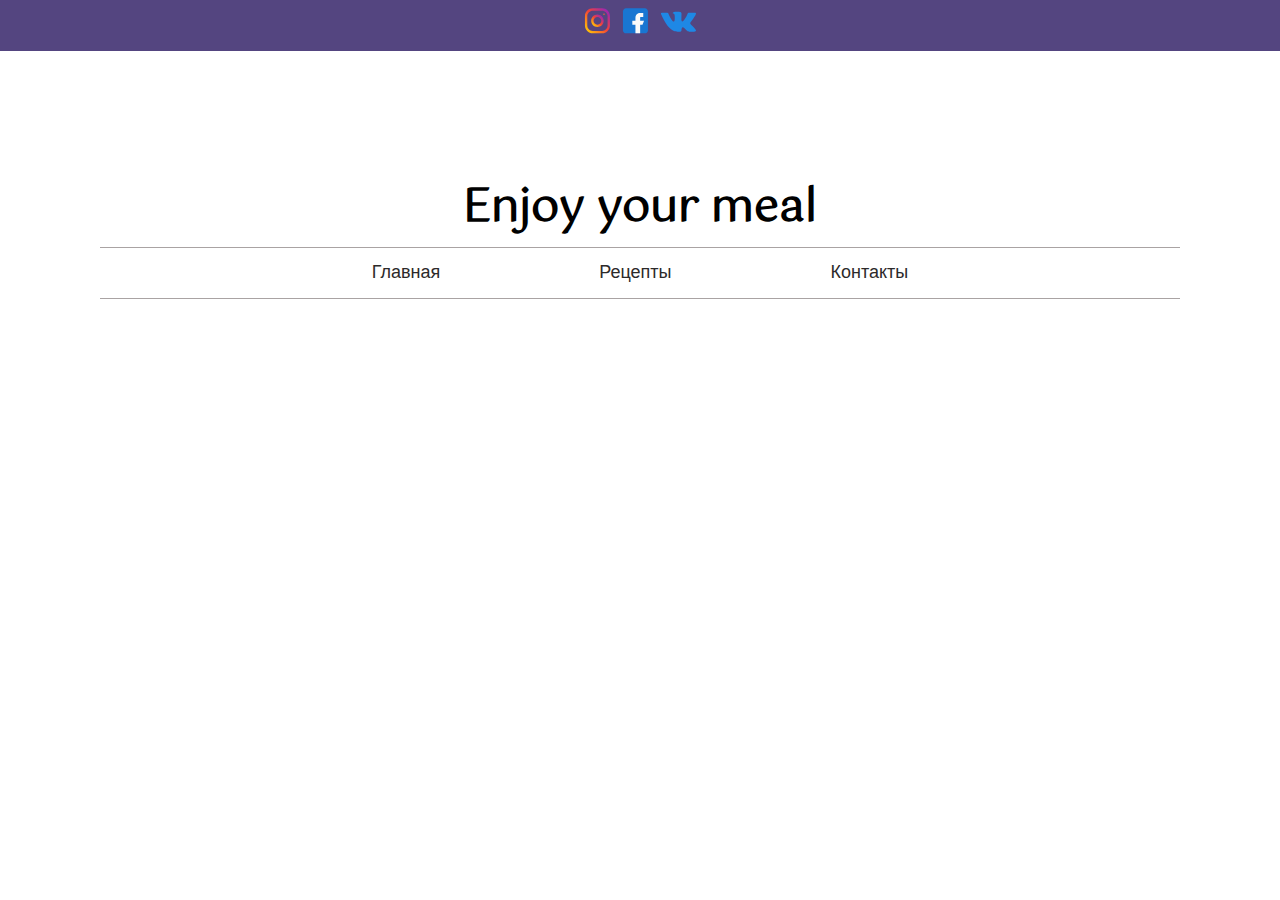
==== index.html @ 8bafda02 "создание header, top menu" ====
<!DOCTYPE html>
<html lang="ru">
<head>
	<meta charset="UTF-8">
	<title>Title</title>
	<link rel="stylesheet" href="css/style.css">
<!--	<link rel="stylesheet" href="css/normalize.css">-->
	<link href="https://fonts.googleapis.com/css?family=Gotu&display=swap" rel="stylesheet">
	<link crossorigin="anonymous" href="https://use.fontawesome.com/releases/v5.8.2/css/all.css" integrity="sha384-oS3vJWv+0UjzBfQzYUhtDYW+Pj2yciDJxpsK1OYPAYjqT085Qq/1cq5FLXAZQ7Ay" rel="stylesheet">
</head>
<body>
<div class="container container-header">
	<header class="header">
		<div class="icons_font">
				<a href="#" class="social-link"><img src="img/insta.svg" alt=""></a>
				<a href="#" class="social-link"><img src="img/fb.svg" alt=""></a>
				<a href="#" class="social-link"><img src="img/vk.svg" alt=""></a>
			</div>
	</header>
	<h1 class="container">
		<section class="promo">
			<h1 class="promo-title">Enjoy your meal</h1>
			<nav class="main-navbar"></nav>
			  <div class="menu">
					<p class="promo-menu">Главная</p>
					<p class="promo-menu">Рецепты</p>
					<p class="promo-menu">Контакты</p>
			  </div>
			<nav class="main-nav"></nav>
		</section>
	</h1>
</div>

</body>
</html>
---- css/style.css ----
*{
  box-sizing: border-box;

}
body{
  margin: auto;
  font-family: 'Gotu', sans-serif;
}

.container {
  margin: 0;
}


.header{
  background: #544580;
  padding-top: 8px;
  padding-bottom: 8px;
}

.icons_font{
  display: flex;
  align-items: center;
  justify-content: center;
}
.social-link:not(:last-child) {
  margin-right: 12px;
}

.promo{
  background-image: url("../img/image.svg");
  background-repeat: no-repeat;
  background-size: auto;
  width: auto;
  margin: 0;
  height: 316px;

}
.promo-title{
  margin: 0;
  display: flex;
  justify-content: center;
  padding-top: 120px;
  font-size: 45px;


}

.menu {
  display: flex;
  justify-content: center;
}
.promo-menu {
  font-size: 18px;
  display: inline-block;
  color: #2C2A2A;
  text-decoration: none;
  font-style: normal;
  font-weight: normal;
  margin: 9px;


}

.promo-menu:not(:last-child) {
  margin-right: 150px;
}
.main-navbar {
  padding: 1px 100px;

}
.main-navbar:after{
  content: '';
  display: block;
  height: 1px;
  background: #A9A3A3;
}

.main-nav {
  padding: 1px 100px;
}

.main-nav:after{
  content: '';
  display: block;
  height: 1px;
  background: #A9A3A3;
}
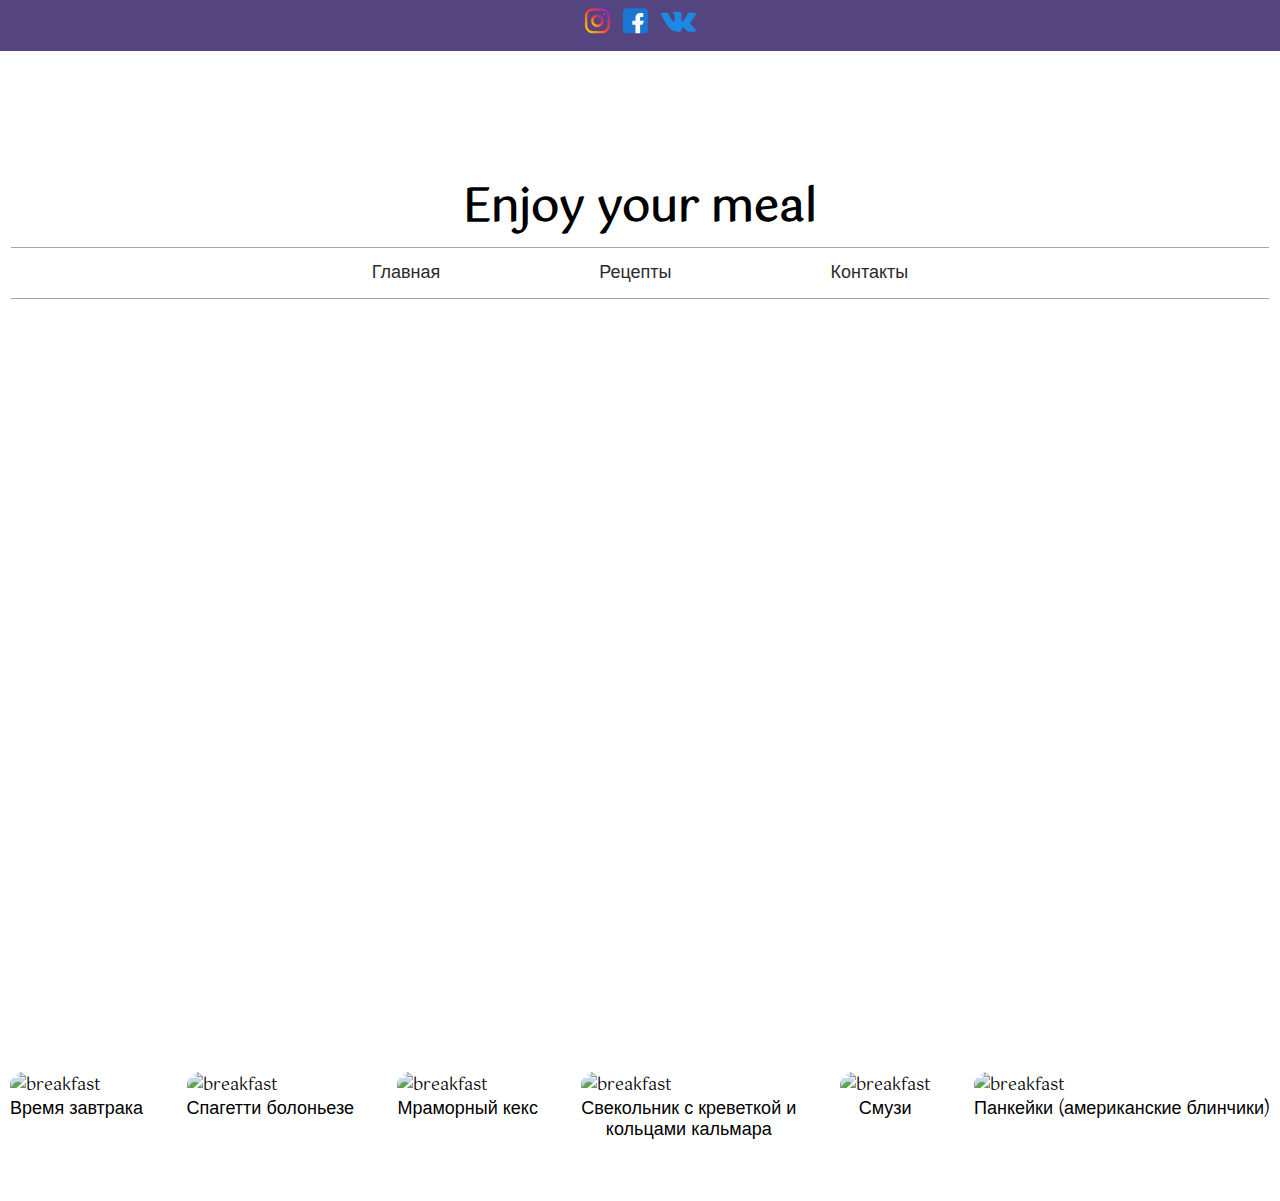
==== commit 03d07fa8: "заглавный блог с img, иллюстрированная карточка с рецептами" ====
--- a/index.html
+++ b/index.html
@@ -9,16 +9,17 @@
 	<link crossorigin="anonymous" href="https://use.fontawesome.com/releases/v5.8.2/css/all.css" integrity="sha384-oS3vJWv+0UjzBfQzYUhtDYW+Pj2yciDJxpsK1OYPAYjqT085Qq/1cq5FLXAZQ7Ay" rel="stylesheet">
 </head>
 <body>
-<div class="container container-header">
 	<header class="header">
+		<div class="container container-header">
 		<div class="icons_font">
 				<a href="#" class="social-link"><img src="img/insta.svg" alt=""></a>
 				<a href="#" class="social-link"><img src="img/fb.svg" alt=""></a>
 				<a href="#" class="social-link"><img src="img/vk.svg" alt=""></a>
 			</div>
+		</div>
 	</header>
-	<h1 class="container">
 		<section class="promo">
+			<div class="container">
 			<h1 class="promo-title">Enjoy your meal</h1>
 			<nav class="main-navbar"></nav>
 			  <div class="menu">
@@ -27,9 +28,54 @@
 					<p class="promo-menu">Контакты</p>
 			  </div>
 			<nav class="main-nav"></nav>
-		</section>
-	</h1>
-</div>
+		</div>
+</section>
+<section class="container">
+	<div class="section-heading">
+	   <h2 class="text-menu">Вкусные и полезные завтраки</h2>
+	</div>
+</section>
+<section class="container">
+	<div class="recipes">
+		<div class="recipes-menu">
+			<img src="img/menu/zavtrak.png" alt="breakfast" class="breakfast">
+			<div class="recipes-title">
+				<h3 class="recipes-text">Время завтрака</h3>
+			</div>
+		</div>
+		<div class="recipes-menu">
+			<img src="img/menu/spaghetti.jpg" alt="breakfast" class="breakfast">
+			<div class="recipes-title">
+				<h3 class="recipes-text">Спагетти болоньезе</h3>
+			</div>
+		</div>
+		<div class="recipes-menu">
+			<img src="img/menu/cake.jpg" alt="breakfast" class="breakfast">
+			<div class="recipes-title">
+				<h3 class="recipes-text">Мраморный кекс</h3>
+			</div>
+		</div>
+		<div class="recipes-menu">
+			<img src="img/menu/borsch.jpg" alt="breakfast" class="breakfast">
+			<div class="recipes-title">
+				<h3 class="recipes-text">Свекольник с креветкой и<br> кольцами кальмара</h3>
+			</div>
+		</div>
+		<div class="recipes-menu">
+			<img src="img/menu/smoothies.jpg" alt="breakfast" class="breakfast">
+			<div class="recipes-title">
+				<h3 class="recipes-text">Смузи</h3>
+			</div>
+		</div>
+		<div class="recipes-menu">
+			<img src="img/menu/pancakes.jpg" alt="breakfast" class="breakfast">
+			<div class="recipes-title">
+				<h3 class="recipes-text">Панкейки (американские блинчики)</h3>
+		</div>
+		</div>
+	</div>
+
+</section>
 
 </body>
 </html>--- a/css/style.css
+++ b/css/style.css
@@ -3,12 +3,15 @@
 
 }
 body{
-  margin: auto;
+  margin: 0;
+  padding: 0;
   font-family: 'Gotu', sans-serif;
 }
 
 .container {
-  margin: 0;
+  width: 1260px;
+  margin: auto;
+  position: relative;
 }
 
 
@@ -66,10 +69,10 @@
   margin-right: 150px;
 }
 .main-navbar {
-  padding: 1px 100px;
+  padding: 1px ;
 
 }
-.main-navbar:after{
+.main-navbar:after {
   content: '';
   display: block;
   height: 1px;
@@ -77,7 +80,7 @@
 }
 
 .main-nav {
-  padding: 1px 100px;
+  padding: 1px;
 }
 
 .main-nav:after{
@@ -87,5 +90,48 @@
   background: #A9A3A3;
 }
 
+.section-heading {
+  background-image: url("../img/image-menu.svg");
+  height: 625px ;
+  margin-bottom: 80px;
 
+}
 
+.text-menu {
+  margin: 0;
+  display: flex;
+  align-items: center;
+  justify-content: center;
+  flex-direction: column-reverse;
+  padding-top: 40%;
+  font-weight: normal;
+  font-size: 48px;
+  line-height: 56px;
+
+  color: #FFFFFF;
+
+}
+.breakfast {
+  border-radius: 21px;
+}
+
+.recipes{
+  display: flex;
+  align-items: flex-start;
+  justify-content: space-between;
+  flex-wrap: wrap;
+
+}
+
+.recipes-title {
+  text-align: center;
+  padding-bottom: 60px;
+}
+
+.recipes-text {
+  font-weight: normal;
+  font-size: 18px;
+  line-height: 21px;
+  margin: 0;
+}
+
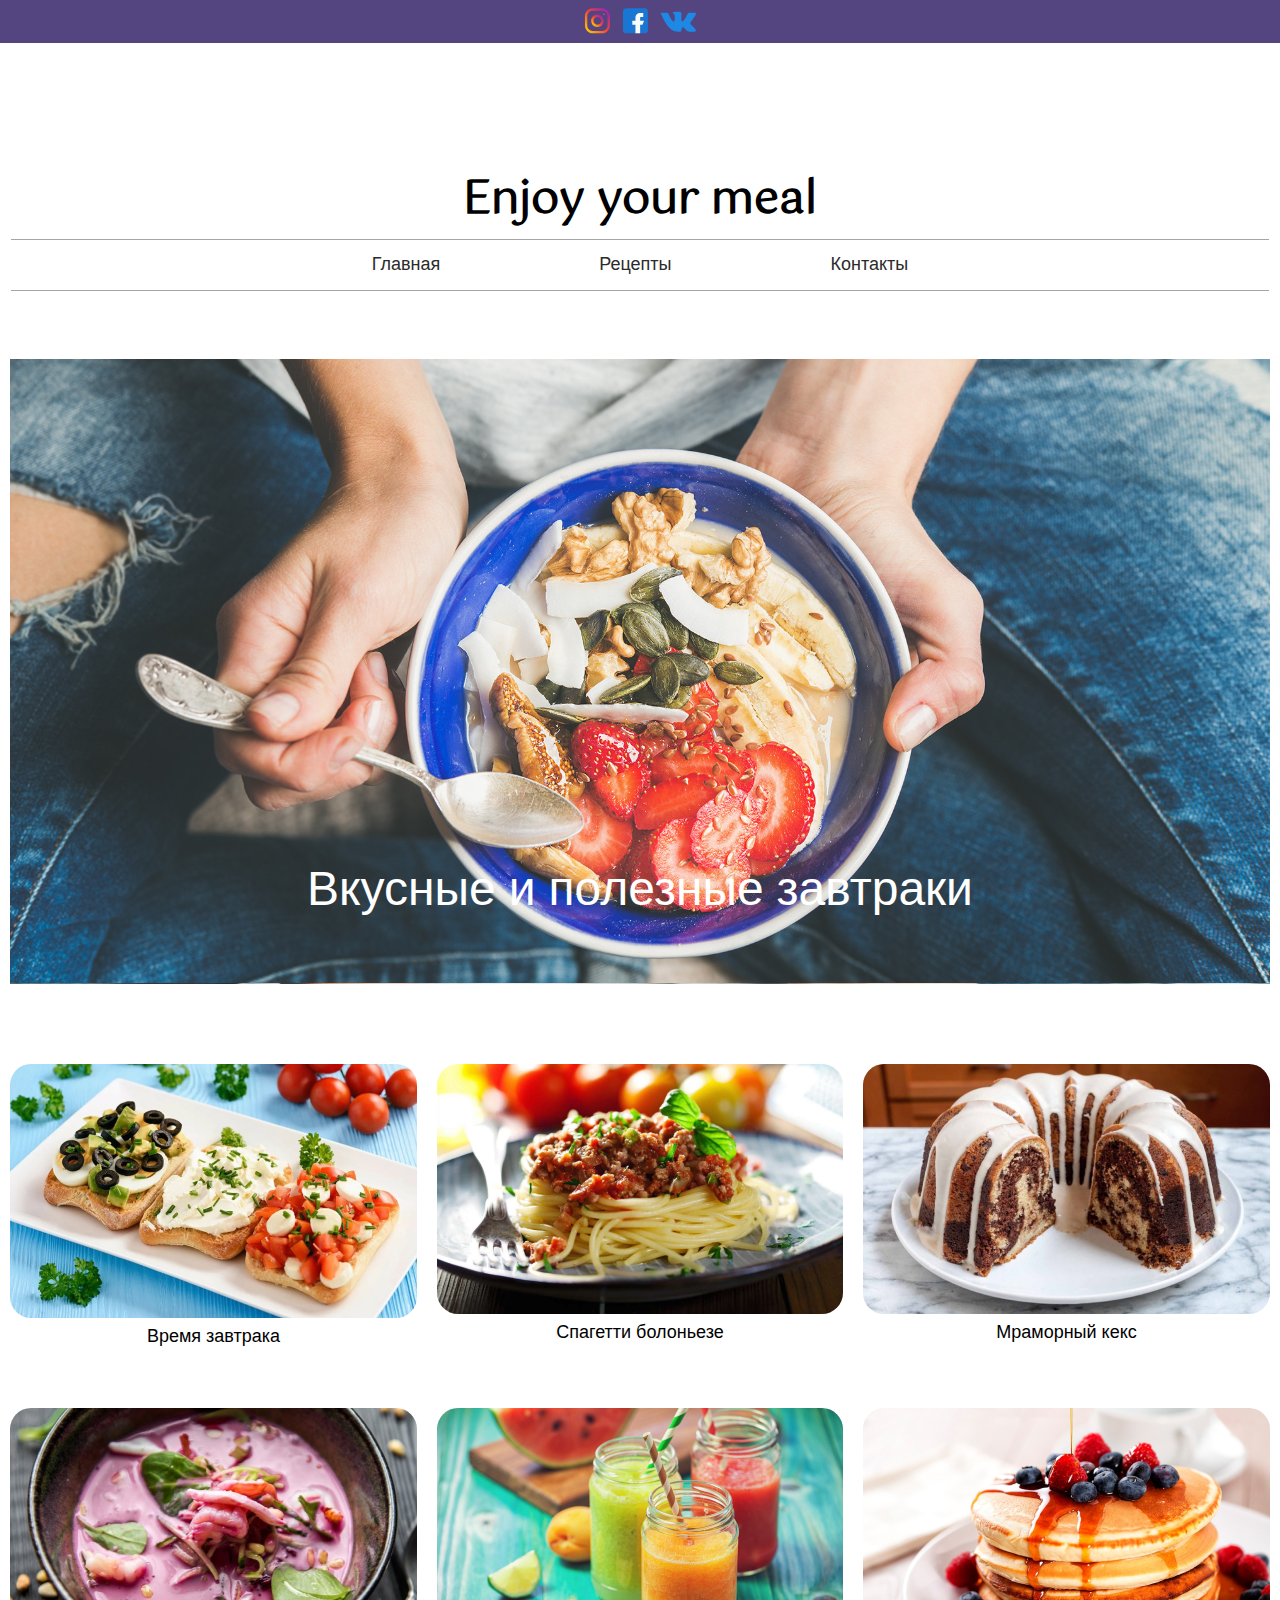
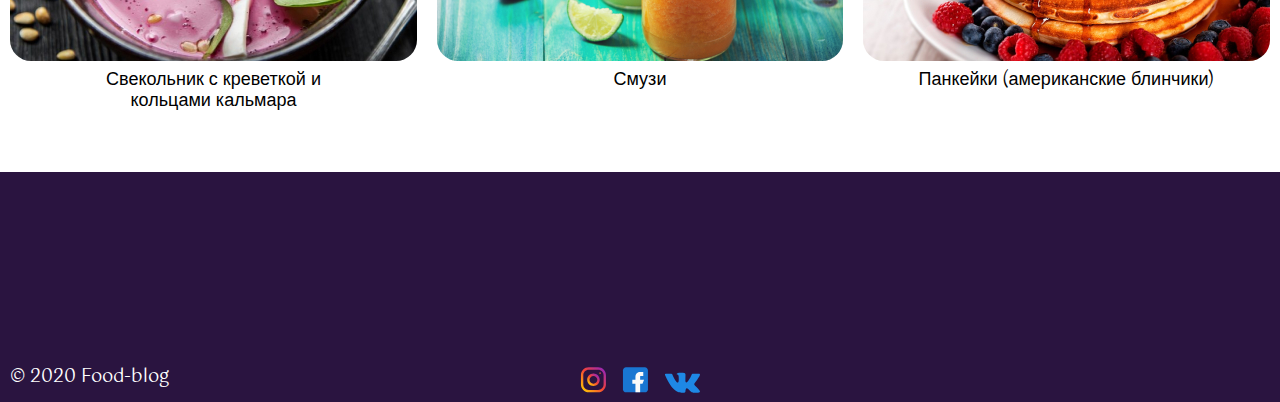
==== commit 4816cb76: "добавила footer" ====
--- a/index.html
+++ b/index.html
@@ -74,8 +74,22 @@
 		</div>
 		</div>
 	</div>
+</section>
+	<footer class="footer">
+		<div>
+			<div class="container">
+				<div class="footer-text">
+					<span class="food-blog">© 2020 Food-blog</span>
+					<div class="social">
+						<a href="#" class="social-link"><img src="img/insta.svg" alt=""></a>
+						<a href="#" class="social-link"><img src="img/fb.svg" alt=""></a>
+						<a href="#" class="social-link"><img src="img/vk.svg" alt=""></a>
+					</div>
+				</div>
+			</div>
+		</div>
 
-</section>
+	</footer>
 
 </body>
 </html>--- a/css/style.css
+++ b/css/style.css
@@ -18,7 +18,6 @@
 .header{
   background: #544580;
   padding-top: 8px;
-  padding-bottom: 8px;
 }
 
 .icons_font{
@@ -135,3 +134,27 @@
   margin: 0;
 }
 
+.footer {
+  background: #2A1440;
+  height: 230px;
+  display: flex;
+  align-items: flex-end;
+  justify-content: center;
+
+}
+
+.footer-text {
+  display: grid;
+  grid-template-columns: 1fr 1fr 1fr;
+}
+
+.food-blog {
+  font-weight: normal;
+  font-size: 18px;
+  line-height: 21px;
+  color: #FFFFFF;
+}
+
+.social {
+  text-align: center;
+}